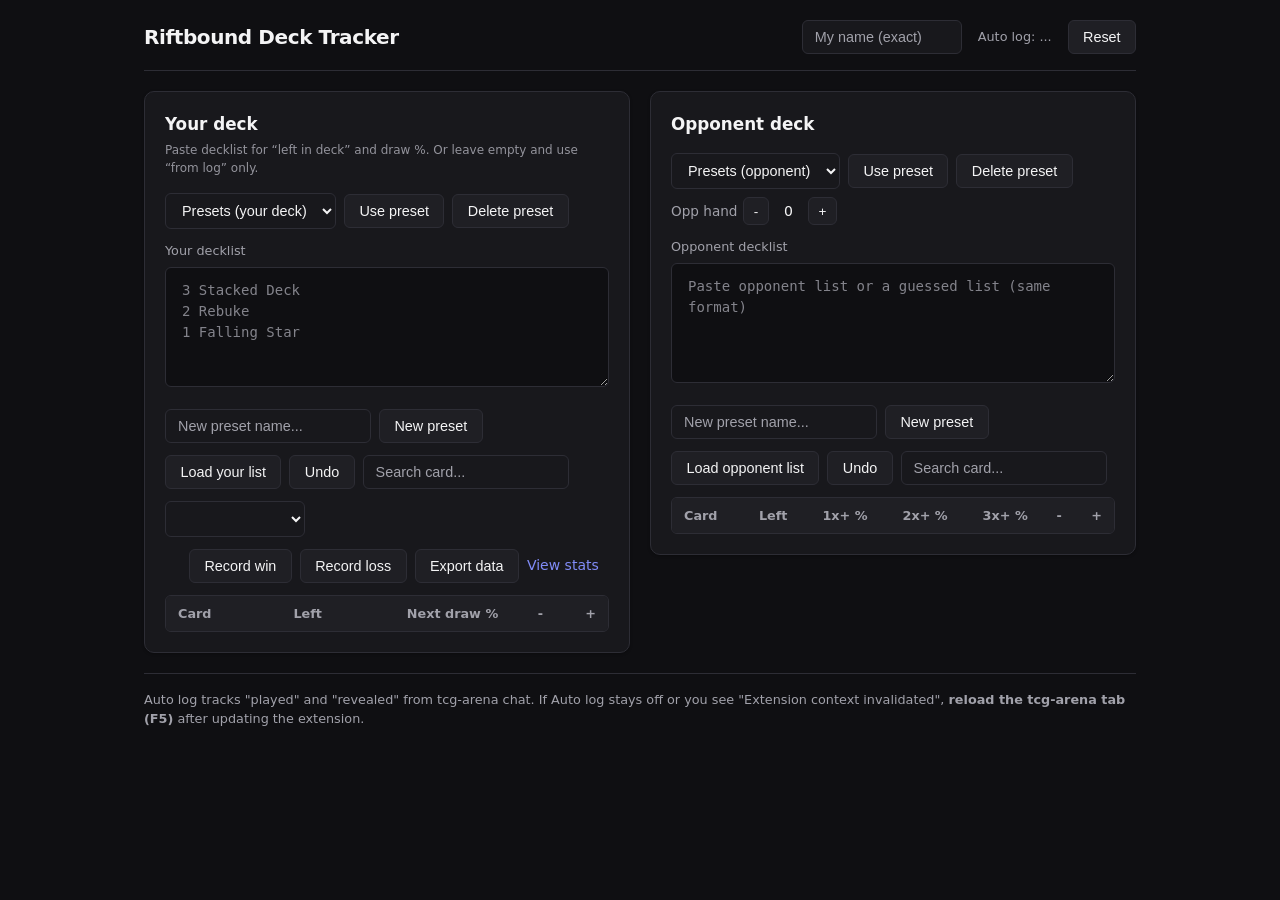
==== tracker/tracker.html @ 1d072928 "instructions and improvements" ====
<!doctype html>
<html>
<head>
  <meta charset="utf-8" />
  <meta name="viewport" content="width=device-width, initial-scale=1" />
  <title>Riftbound Tracker</title>
  <link rel="stylesheet" href="tracker.css" />
</head>
<body>
  <div class="app">
    <div class="topbar">
      <div class="title">Riftbound Deck Tracker</div>

      <div class="top-right">
        <input id="my-name" class="control small" placeholder="My name (exact)" />
        <span id="auto-status" class="badge">Auto log: ...</span>
        <button id="reset">Reset</button>
      </div>
    </div>

    <div class="columns">
      <!-- YOU -->
      <section class="panel">
        <div class="panel-head">
          <h2>Your deck</h2>
          <div class="stats" id="stats-you"></div>
          <p class="stats-hint" id="stats-you-hint">Paste decklist for “left in deck” and draw %. Or leave empty and use “from log” only.</p>
        </div>

        <div class="panel-actions">
          <select id="preset-you" class="control">
            <option value="">Presets (your deck)</option>
          </select>
          <button id="use-preset-you">Use preset</button>
          <button id="delete-preset-you">Delete preset</button>
        </div>

        <div class="deck-paste">
          <label for="input-you" class="deck-label">Your decklist</label>
          <textarea id="input-you" class="deck-input" placeholder="3 Stacked Deck&#10;2 Rebuke&#10;1 Falling Star"></textarea>
        </div>

        <div class="panel-actions">
          <input id="new-preset-name-you" class="control" placeholder="New preset name..." />
          <button id="new-preset-you">New preset</button>
        </div>

        <div class="panel-actions">
          <button id="start-you">Load your list</button>
          <button id="undo-you">Undo</button>
          <input id="search-you" class="control" placeholder="Search card..." />
        </div>

        <div class="panel-actions">
          <select id="opponent-hero" class="control" title="Opponent hero (manual – cannot auto-detect)"></select>
          <span id="game-meta" class="badge game-meta"></span>
        </div>
        <div class="panel-actions">
          <span id="recorded-count" class="badge"></span>
          <button id="record-win">Record win</button>
          <button id="record-loss">Record loss</button>
          <button id="export-data">Export data</button>
          <a id="open-stats" href="#" target="_blank" rel="noopener">View stats</a>
        </div>

        <div class="table-wrap" id="your-deck-wrap">
          <table>
            <thead>
              <tr>
                <th>Card</th>
                <th class="num">Left</th>
                <th class="num">Next draw %</th>
                <th class="num">-</th>
                <th class="num">+</th>
              </tr>
            </thead>
            <tbody id="list-you"></tbody>
          </table>
        </div>
        <div class="table-wrap your-cards-from-log hidden" id="your-cards-from-log-wrap">
          <table>
            <thead>
              <tr>
                <th>Card</th>
                <th class="num">Count</th>
              </tr>
            </thead>
            <tbody id="list-you-from-log"></tbody>
          </table>
        </div>
      </section>

      <!-- OPP -->
      <section class="panel">
        <div class="panel-head">
          <h2>Opponent deck</h2>
          <div class="stats" id="stats-opp"></div>
        </div>

        <div class="panel-actions">
          <select id="preset-opp" class="control">
            <option value="">Presets (opponent)</option>
          </select>
          <button id="use-preset-opp">Use preset</button>
          <button id="delete-preset-opp">Delete preset</button>

          <div class="handbox">
            <span class="handlabel">Opp hand</span>
            <button class="btn small" id="hand-minus">-</button>
            <span class="handnum" id="hand-value">0</span>
            <button class="btn small" id="hand-plus">+</button>
          </div>
        </div>

        <div class="deck-paste">
          <label for="input-opp" class="deck-label">Opponent decklist</label>
          <textarea id="input-opp" class="deck-input" placeholder="Paste opponent list or a guessed list (same format)"></textarea>
        </div>

        <div class="panel-actions">
          <input id="new-preset-name-opp" class="control" placeholder="New preset name..." />
          <button id="new-preset-opp">New preset</button>
        </div>

        <div class="panel-actions">
          <button id="start-opp">Load opponent list</button>
          <button id="undo-opp">Undo</button>
          <input id="search-opp" class="control" placeholder="Search card..." />
        </div>

        <div class="table-wrap">
          <table>
            <thead>
              <tr>
                <th>Card</th>
                <th class="num">Left</th>
                <th class="num">1x+ %</th>
                <th class="num">2x+ %</th>
                <th class="num">3x+ %</th>
                <th class="num">-</th>
                <th class="num">+</th>
              </tr>
            </thead>
            <tbody id="list-opp"></tbody>
          </table>
        </div>
      </section>
    </div>

    <div class="footer">
      Auto log tracks "played" and "revealed" from tcg-arena chat. If Auto log stays off or you see "Extension context invalidated", <strong>reload the tcg-arena tab (F5)</strong> after updating the extension.
    </div>
  </div>

  <script src="tracker.js"></script>
</body>
</html>
---- tracker/tracker.css ----
/* Riftbound Tracker – modern layout */
*, *::before, *::after { box-sizing: border-box; }

:root {
  --bg: #0f0f12;
  --surface: #18181c;
  --surface-hover: #1f1f24;
  --border: #2d2d35;
  --border-focus: #6366f1;
  --text: #f4f4f5;
  --text-muted: #a1a1aa;
  --accent: #6366f1;
  --accent-hover: #818cf8;
  --radius: 10px;
  --radius-sm: 6px;
  --shadow: 0 1px 3px rgba(0,0,0,0.3);
}

body {
  font-family: "Inter", system-ui, -apple-system, sans-serif;
  margin: 0;
  padding: 0;
  background: var(--bg);
  color: var(--text);
  font-size: 14px;
  line-height: 1.5;
  min-height: 100vh;
}

.app {
  max-width: 1040px;
  margin: 0 auto;
  padding: 1.25rem 1.5rem;
}

/* ----- Top bar ----- */
.topbar {
  display: flex;
  justify-content: space-between;
  align-items: center;
  flex-wrap: wrap;
  gap: 0.75rem;
  margin-bottom: 1.25rem;
  padding-bottom: 1rem;
  border-bottom: 1px solid var(--border);
}
.title {
  font-size: 1.25rem;
  font-weight: 700;
  letter-spacing: -0.02em;
}
.top-right {
  display: flex;
  align-items: center;
  gap: 0.5rem;
  flex-wrap: wrap;
}

/* ----- Controls ----- */
.control {
  padding: 0.5rem 0.75rem;
  background: var(--surface);
  border: 1px solid var(--border);
  border-radius: var(--radius-sm);
  color: var(--text);
  font-size: 0.9rem;
  transition: border-color 0.15s, box-shadow 0.15s;
}
.control:focus {
  outline: none;
  border-color: var(--border-focus);
  box-shadow: 0 0 0 2px rgba(99, 102, 241, 0.2);
}
.control.small { width: 160px; }
.control::placeholder { color: var(--text-muted); }

.badge {
  font-size: 0.8rem;
  color: var(--text-muted);
  padding: 0.25rem 0.5rem;
}
.badge.game-meta { margin-left: 0.5rem; }

button, .btn {
  padding: 0.5rem 0.9rem;
  background: var(--surface-hover);
  border: 1px solid var(--border);
  border-radius: var(--radius-sm);
  color: var(--text);
  cursor: pointer;
  font-size: 0.9rem;
  font-weight: 500;
  transition: background 0.15s, border-color 0.15s;
}
button:hover, .btn:hover {
  background: #2a2a32;
  border-color: #3f3f48;
}
button:active, .btn:active { background: #25252c; }
.btn.small { padding: 0.35rem 0.6rem; font-size: 0.85rem; }

/* ----- Columns ----- */
.columns {
  display: grid;
  grid-template-columns: 1fr 1fr;
  gap: 1.25rem;
  align-items: start;
}
@media (max-width: 800px) {
  .columns { grid-template-columns: 1fr; }
}

/* ----- Panels ----- */
.panel {
  background: var(--surface);
  border-radius: var(--radius);
  padding: 1.25rem;
  border: 1px solid var(--border);
  box-shadow: var(--shadow);
  min-width: 0;
}

.panel-head {
  margin-bottom: 1rem;
}
.panel-head h2 {
  margin: 0 0 0.25rem;
  font-size: 1.05rem;
  font-weight: 600;
}
.stats {
  font-size: 0.85rem;
  color: var(--text-muted);
}
.stats-hint {
  font-size: 0.75rem;
  color: var(--text-muted);
  margin: 0.25rem 0 0;
  opacity: 0.9;
}
.your-cards-from-log.hidden { display: none; }

.panel-actions {
  display: flex;
  flex-wrap: wrap;
  gap: 0.5rem;
  align-items: center;
  margin-bottom: 0.75rem;
}
.panel-actions select.control { min-width: 140px; }

/* ----- Deck paste area ----- */
.deck-paste {
  margin-bottom: 1rem;
}
.deck-label {
  display: block;
  font-size: 0.8rem;
  font-weight: 500;
  color: var(--text-muted);
  margin-bottom: 0.4rem;
}
.deck-input {
  width: 100%;
  min-height: 120px;
  padding: 0.75rem 1rem;
  background: var(--bg);
  border: 1px solid var(--border);
  border-radius: var(--radius-sm);
  color: var(--text);
  font-family: ui-monospace, "SF Mono", Menlo, monospace;
  font-size: 0.875rem;
  line-height: 1.5;
  resize: vertical;
  transition: border-color 0.15s, box-shadow 0.15s;
}
.deck-input::placeholder { color: var(--text-muted); opacity: 0.8; }
.deck-input:focus {
  outline: none;
  border-color: var(--border-focus);
  box-shadow: 0 0 0 2px rgba(99, 102, 241, 0.15);
}

/* ----- Tables ----- */
.table-wrap {
  overflow-x: auto;
  margin-top: 0.75rem;
  border-radius: var(--radius-sm);
  border: 1px solid var(--border);
}
table {
  width: 100%;
  border-collapse: collapse;
  font-size: 0.9rem;
}
th, td { padding: 0.5rem 0.75rem; text-align: left; }
th {
  background: var(--surface-hover);
  color: var(--text-muted);
  font-weight: 600;
  font-size: 0.8rem;
  text-transform: none;
  white-space: nowrap;
}
tbody tr { border-top: 1px solid var(--border); }
tbody tr:hover { background: rgba(255,255,255,0.02); }
.num { text-align: right; }
.cardname.crossed { text-decoration: line-through; opacity: 0.6; }

/* Percent heat */
.pct.hot { color: #4ade80; }
.pct.warm { color: #fbbf24; }
.pct.cool { color: #60a5fa; }
.pct.none { color: #71717a; }

/* Hand control ----- */
.handbox { display: flex; align-items: center; gap: 0.35rem; }
.handlabel { font-size: 0.85rem; color: var(--text-muted); }
.handnum { min-width: 1.75rem; text-align: center; font-weight: 500; }

/* Footer ----- */
.footer {
  margin-top: 1.25rem;
  padding-top: 1rem;
  border-top: 1px solid var(--border);
  font-size: 0.8rem;
  color: var(--text-muted);
}

/* Links ----- */
a {
  color: #818cf8;
  text-decoration: none;
  font-weight: 500;
}
a:hover { text-decoration: underline; }
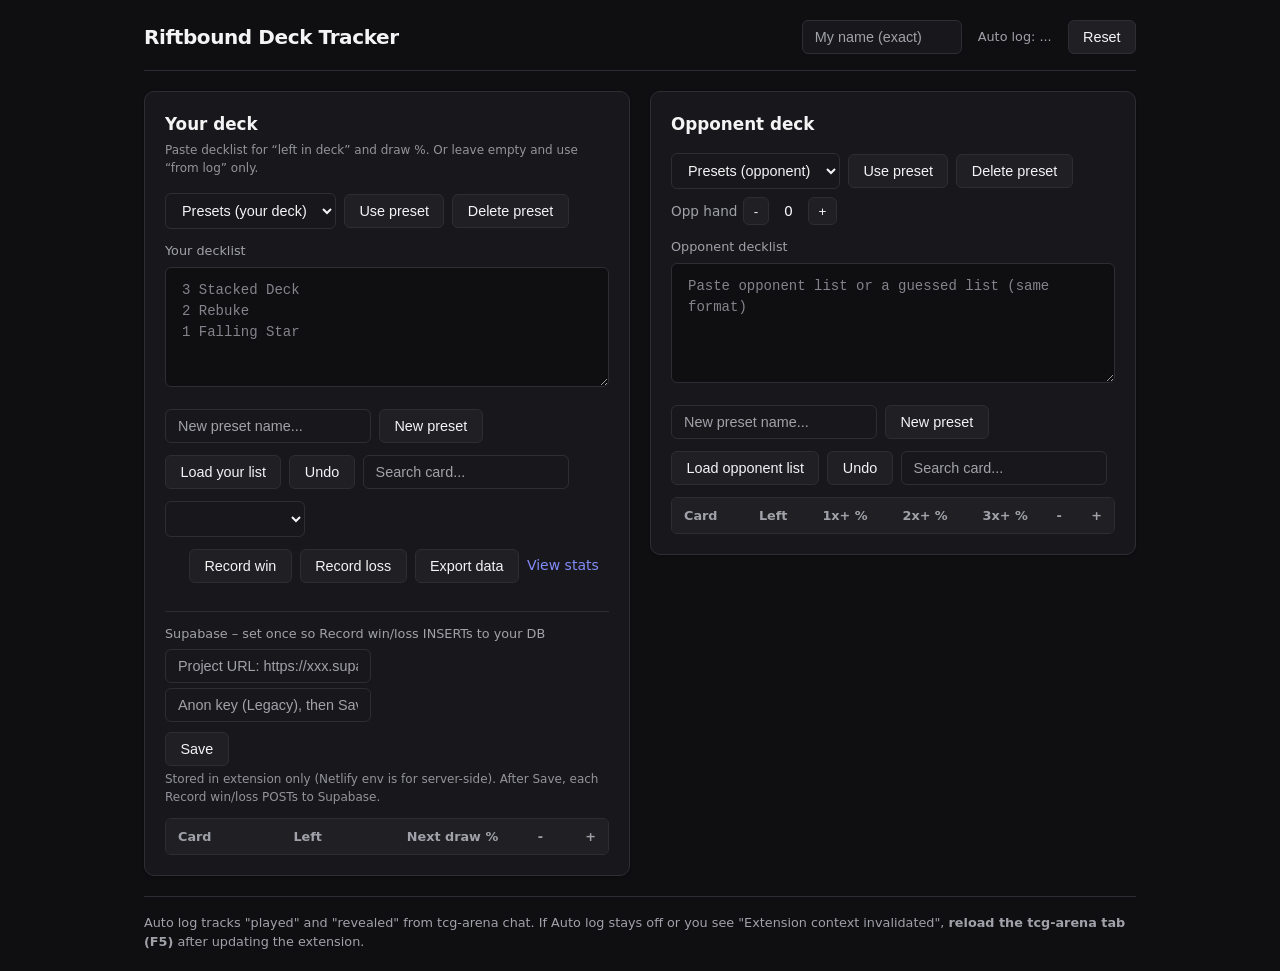
==== commit d1bf69a0: "supabase shi for postgre" ====
--- a/tracker/tracker.html
+++ b/tracker/tracker.html
@@ -61,6 +61,14 @@
           <button id="record-loss">Record loss</button>
           <button id="export-data">Export data</button>
           <a id="open-stats" href="#" target="_blank" rel="noopener">View stats</a>
+          <span id="supabase-status" class="badge supabase-status" title="Supabase sync"></span>
+        </div>
+        <div class="supabase-config">
+          <label class="deck-label">Supabase – set once so Record win/loss INSERTs to your DB</label>
+          <input id="supabase-url" class="control" placeholder="Project URL: https://xxx.supabase.co" />
+          <input id="supabase-key" class="control" type="password" placeholder="Anon key (Legacy), then Save" autocomplete="off" />
+          <button id="supabase-save" class="btn">Save</button>
+          <p class="stats-hint">Stored in extension only (Netlify env is for server-side). After Save, each Record win/loss POSTs to Supabase.</p>
         </div>
 
         <div class="table-wrap" id="your-deck-wrap">
--- a/tracker/tracker.css
+++ b/tracker/tracker.css
@@ -80,6 +80,14 @@
   padding: 0.25rem 0.5rem;
 }
 .badge.game-meta { margin-left: 0.5rem; }
+.supabase-status { margin-left: 0.5rem; }
+.supabase-status.supabase-err { color: var(--red); }
+
+.supabase-config { margin-top: 0.75rem; padding-top: 0.75rem; border-top: 1px solid var(--border); }
+.supabase-config .deck-label { margin-bottom: 0.35rem; }
+.supabase-config input.control { max-width: 320px; margin-right: 0.5rem; margin-bottom: 0.35rem; display: block; }
+.supabase-config input.control + input.control { margin-top: 0.25rem; }
+.supabase-config .btn { margin-top: 0.25rem; }
 
 button, .btn {
   padding: 0.5rem 0.9rem;
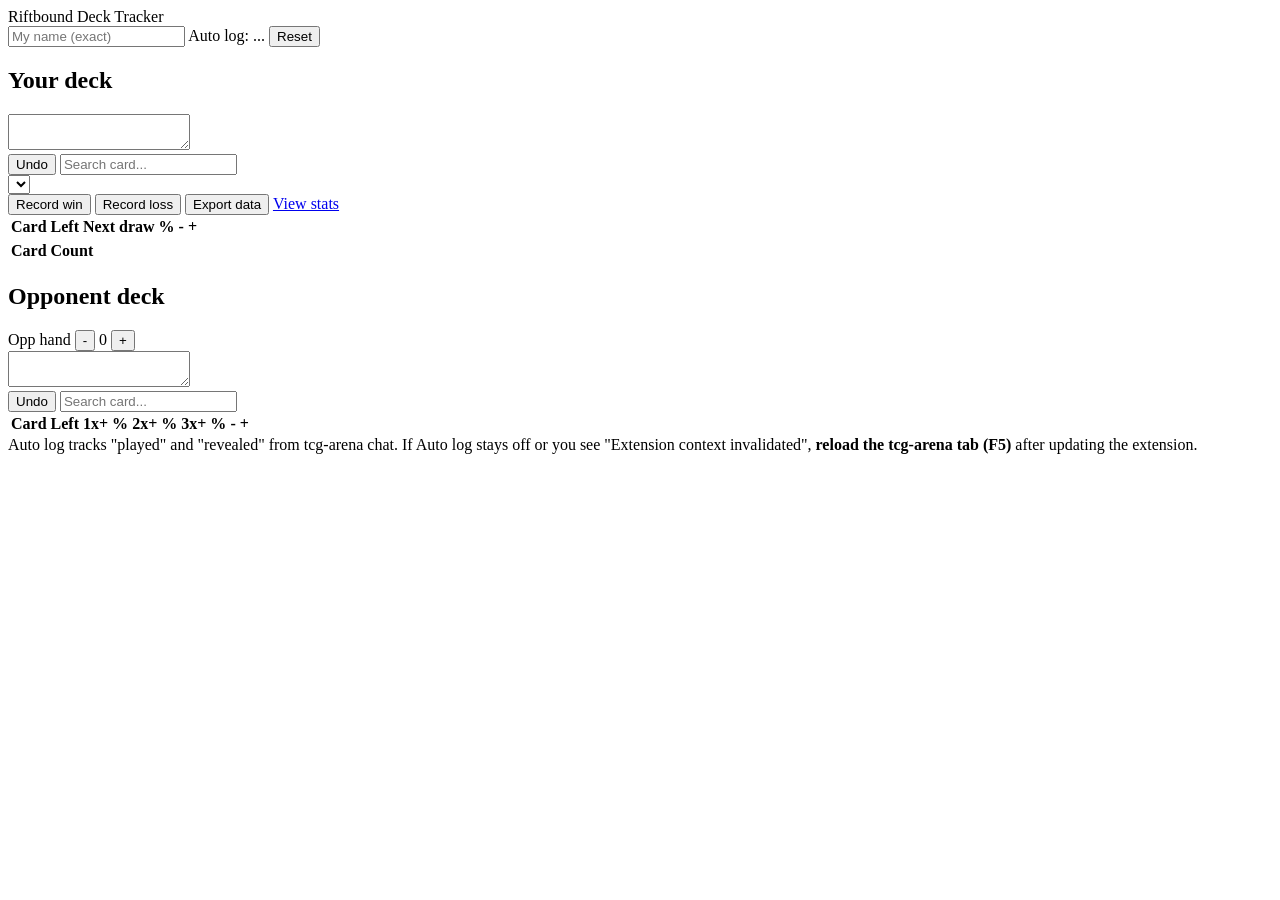
==== commit 80e4aa3a: "simplifications to tracker" ====
--- a/tracker/tracker.html
+++ b/tracker/tracker.html
@@ -24,29 +24,11 @@
         <div class="panel-head">
           <h2>Your deck</h2>
           <div class="stats" id="stats-you"></div>
-          <p class="stats-hint" id="stats-you-hint">Paste decklist for “left in deck” and draw %. Or leave empty and use “from log” only.</p>
         </div>
 
-        <div class="panel-actions">
-          <select id="preset-you" class="control">
-            <option value="">Presets (your deck)</option>
-          </select>
-          <button id="use-preset-you">Use preset</button>
-          <button id="delete-preset-you">Delete preset</button>
-        </div>
-
-        <div class="deck-paste">
-          <label for="input-you" class="deck-label">Your decklist</label>
-          <textarea id="input-you" class="deck-input" placeholder="3 Stacked Deck&#10;2 Rebuke&#10;1 Falling Star"></textarea>
-        </div>
+        <textarea id="input-you" class="deck-input hidden" aria-hidden="true"></textarea>
 
         <div class="panel-actions">
-          <input id="new-preset-name-you" class="control" placeholder="New preset name..." />
-          <button id="new-preset-you">New preset</button>
-        </div>
-
-        <div class="panel-actions">
-          <button id="start-you">Load your list</button>
           <button id="undo-you">Undo</button>
           <input id="search-you" class="control" placeholder="Search card..." />
         </div>
@@ -62,13 +44,6 @@
           <button id="export-data">Export data</button>
           <a id="open-stats" href="#" target="_blank" rel="noopener">View stats</a>
           <span id="supabase-status" class="badge supabase-status" title="Supabase sync"></span>
-        </div>
-        <div class="supabase-config">
-          <label class="deck-label">Supabase – set once so Record win/loss INSERTs to your DB</label>
-          <input id="supabase-url" class="control" placeholder="Project URL: https://xxx.supabase.co" />
-          <input id="supabase-key" class="control" type="password" placeholder="Anon key (Legacy), then Save" autocomplete="off" />
-          <button id="supabase-save" class="btn">Save</button>
-          <p class="stats-hint">Stored in extension only (Netlify env is for server-side). After Save, each Record win/loss POSTs to Supabase.</p>
         </div>
 
         <div class="table-wrap" id="your-deck-wrap">
@@ -106,12 +81,6 @@
         </div>
 
         <div class="panel-actions">
-          <select id="preset-opp" class="control">
-            <option value="">Presets (opponent)</option>
-          </select>
-          <button id="use-preset-opp">Use preset</button>
-          <button id="delete-preset-opp">Delete preset</button>
-
           <div class="handbox">
             <span class="handlabel">Opp hand</span>
             <button class="btn small" id="hand-minus">-</button>
@@ -120,18 +89,9 @@
           </div>
         </div>
 
-        <div class="deck-paste">
-          <label for="input-opp" class="deck-label">Opponent decklist</label>
-          <textarea id="input-opp" class="deck-input" placeholder="Paste opponent list or a guessed list (same format)"></textarea>
-        </div>
+        <textarea id="input-opp" class="deck-input hidden" aria-hidden="true"></textarea>
 
         <div class="panel-actions">
-          <input id="new-preset-name-opp" class="control" placeholder="New preset name..." />
-          <button id="new-preset-opp">New preset</button>
-        </div>
-
-        <div class="panel-actions">
-          <button id="start-opp">Load opponent list</button>
           <button id="undo-opp">Undo</button>
           <input id="search-opp" class="control" placeholder="Search card..." />
         </div>
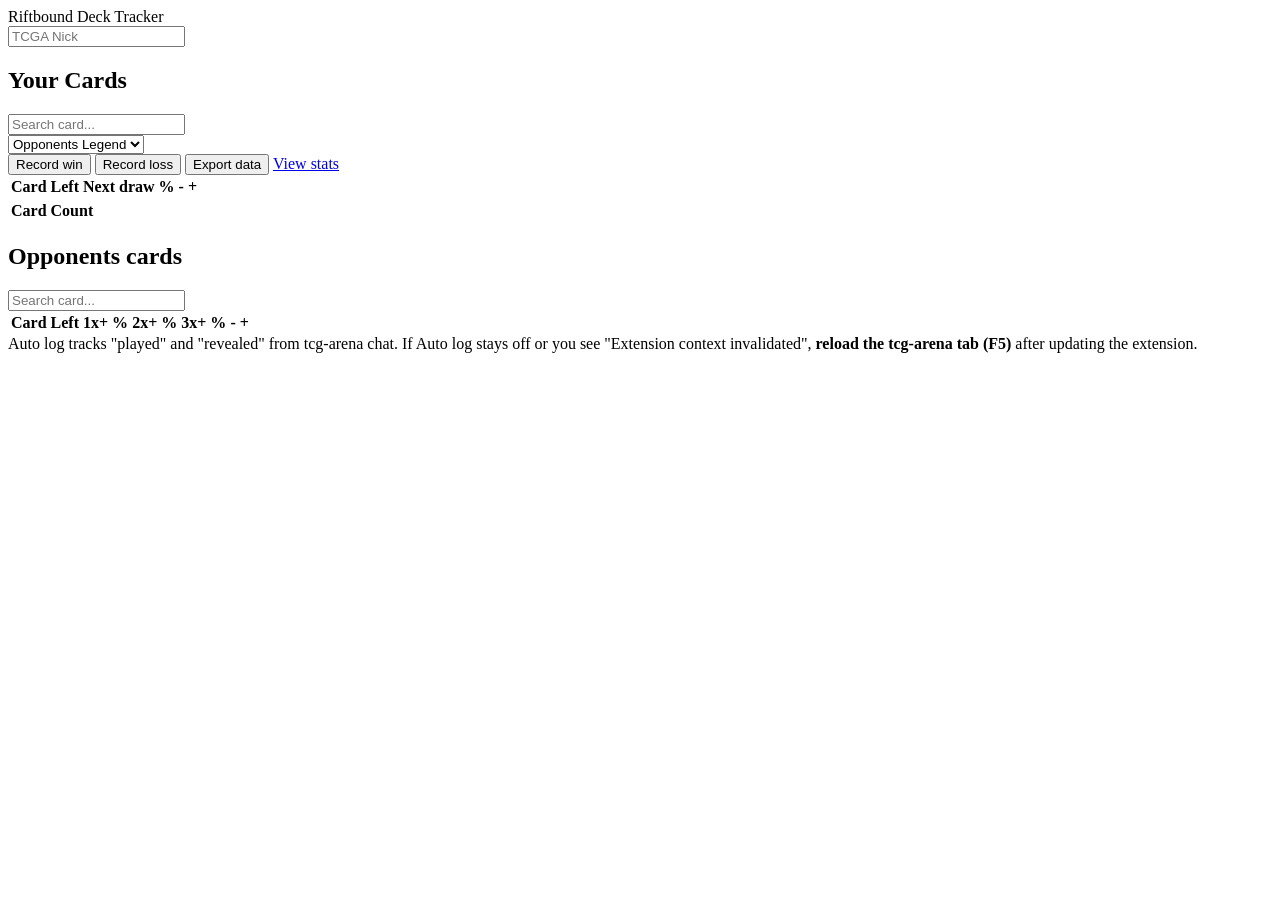
==== commit fded319e: "more simplifications and fixes to tracker UI" ====
--- a/tracker/tracker.html
+++ b/tracker/tracker.html
@@ -12,9 +12,7 @@
       <div class="title">Riftbound Deck Tracker</div>
 
       <div class="top-right">
-        <input id="my-name" class="control small" placeholder="My name (exact)" />
-        <span id="auto-status" class="badge">Auto log: ...</span>
-        <button id="reset">Reset</button>
+        <input id="my-name" class="control small" placeholder="TCGA Nick" />
       </div>
     </div>
 
@@ -22,19 +20,38 @@
       <!-- YOU -->
       <section class="panel">
         <div class="panel-head">
-          <h2>Your deck</h2>
+          <h2>Your Cards</h2>
           <div class="stats" id="stats-you"></div>
         </div>
-
-        <textarea id="input-you" class="deck-input hidden" aria-hidden="true"></textarea>
-
         <div class="panel-actions">
-          <button id="undo-you">Undo</button>
           <input id="search-you" class="control" placeholder="Search card..." />
         </div>
 
         <div class="panel-actions">
-          <select id="opponent-hero" class="control" title="Opponent hero (manual – cannot auto-detect)"></select>
+          <select id="opponent-hero" class="control" title="Opponent hero (manual – cannot auto-detect)">
+            <option value="">Opponents Legend</option>
+            <option value="Irelia">Irelia</option>
+            <option value="Fiora">Fiora</option>
+            <option value="Ezreal">Ezreal</option>
+            <option value="Lucian">Lucian</option>
+            <option value="Rumble">Rumble</option>
+            <option value="Ornn">Ornn</option>
+            <option value="Annie">Annie</option>
+            <option value="Master Yi">Master Yi</option>
+            <option value="Lux">Lux</option>
+            <option value="Garen">Garen</option>
+            <option value="Ahri">Ahri</option>
+            <option value="Darius">Darius</option>
+            <option value="Jinx">Jinx</option>
+            <option value="Kai'Sa">Kai'Sa</option>
+            <option value="Lee Sin">Lee Sin</option>
+            <option value="Miss Fortune">Miss Fortune</option>
+            <option value="Sett">Sett</option>
+            <option value="Teemo">Teemo</option>
+            <option value="Viktor">Viktor</option>
+            <option value="Volibear">Volibear</option>
+            <option value="Yasuo">Yasuo</option>
+          </select>
           <span id="game-meta" class="badge game-meta"></span>
         </div>
         <div class="panel-actions">
@@ -76,23 +93,11 @@
       <!-- OPP -->
       <section class="panel">
         <div class="panel-head">
-          <h2>Opponent deck</h2>
+          <h2>Opponents cards</h2>
           <div class="stats" id="stats-opp"></div>
         </div>
 
         <div class="panel-actions">
-          <div class="handbox">
-            <span class="handlabel">Opp hand</span>
-            <button class="btn small" id="hand-minus">-</button>
-            <span class="handnum" id="hand-value">0</span>
-            <button class="btn small" id="hand-plus">+</button>
-          </div>
-        </div>
-
-        <textarea id="input-opp" class="deck-input hidden" aria-hidden="true"></textarea>
-
-        <div class="panel-actions">
-          <button id="undo-opp">Undo</button>
           <input id="search-opp" class="control" placeholder="Search card..." />
         </div>
 
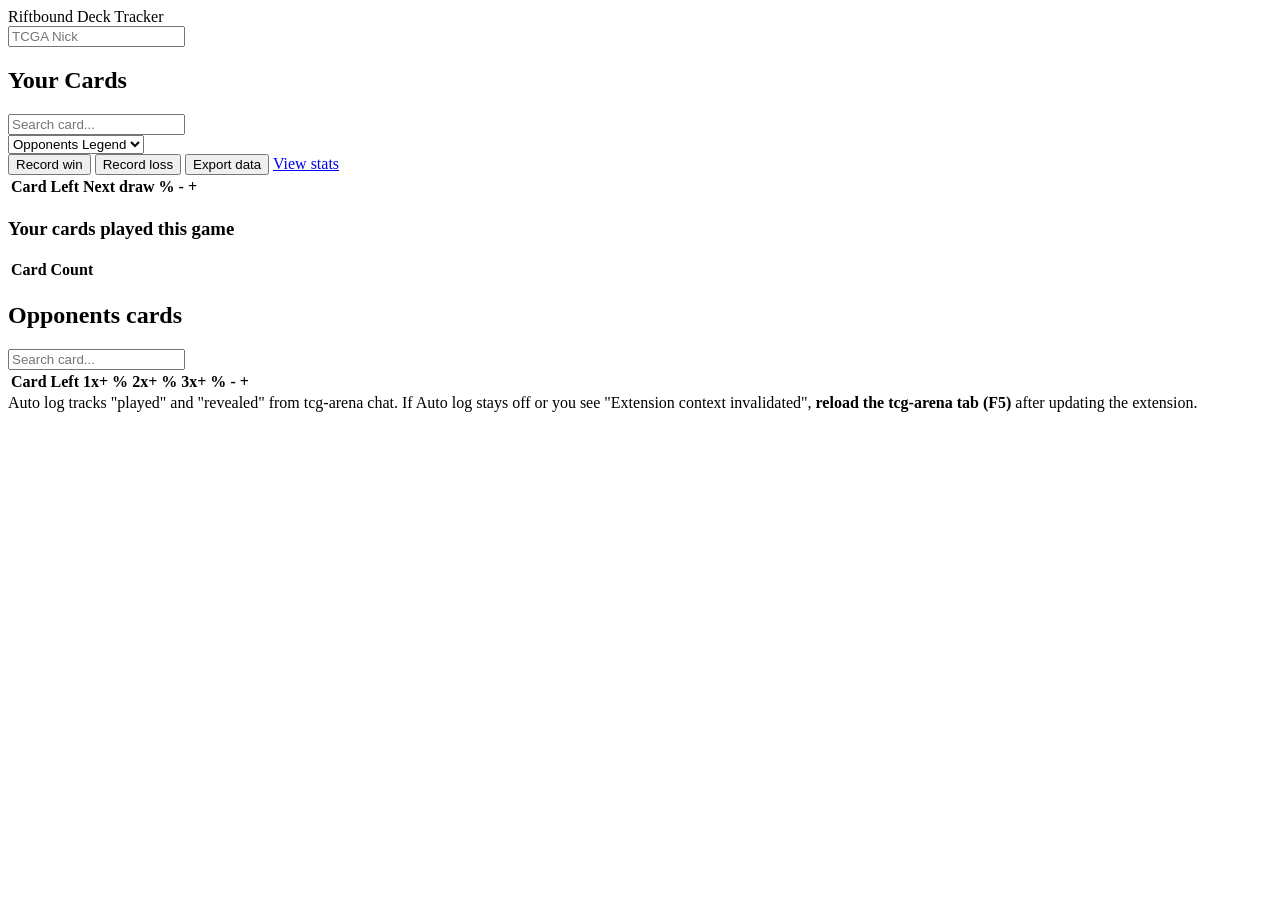
==== commit 19668588: "fixing showed cards bug" ====
--- a/tracker/tracker.html
+++ b/tracker/tracker.html
@@ -78,6 +78,7 @@
           </table>
         </div>
         <div class="table-wrap your-cards-from-log hidden" id="your-cards-from-log-wrap">
+          <h3 class="from-log-heading">Your cards played this game</h3>
           <table>
             <thead>
               <tr>
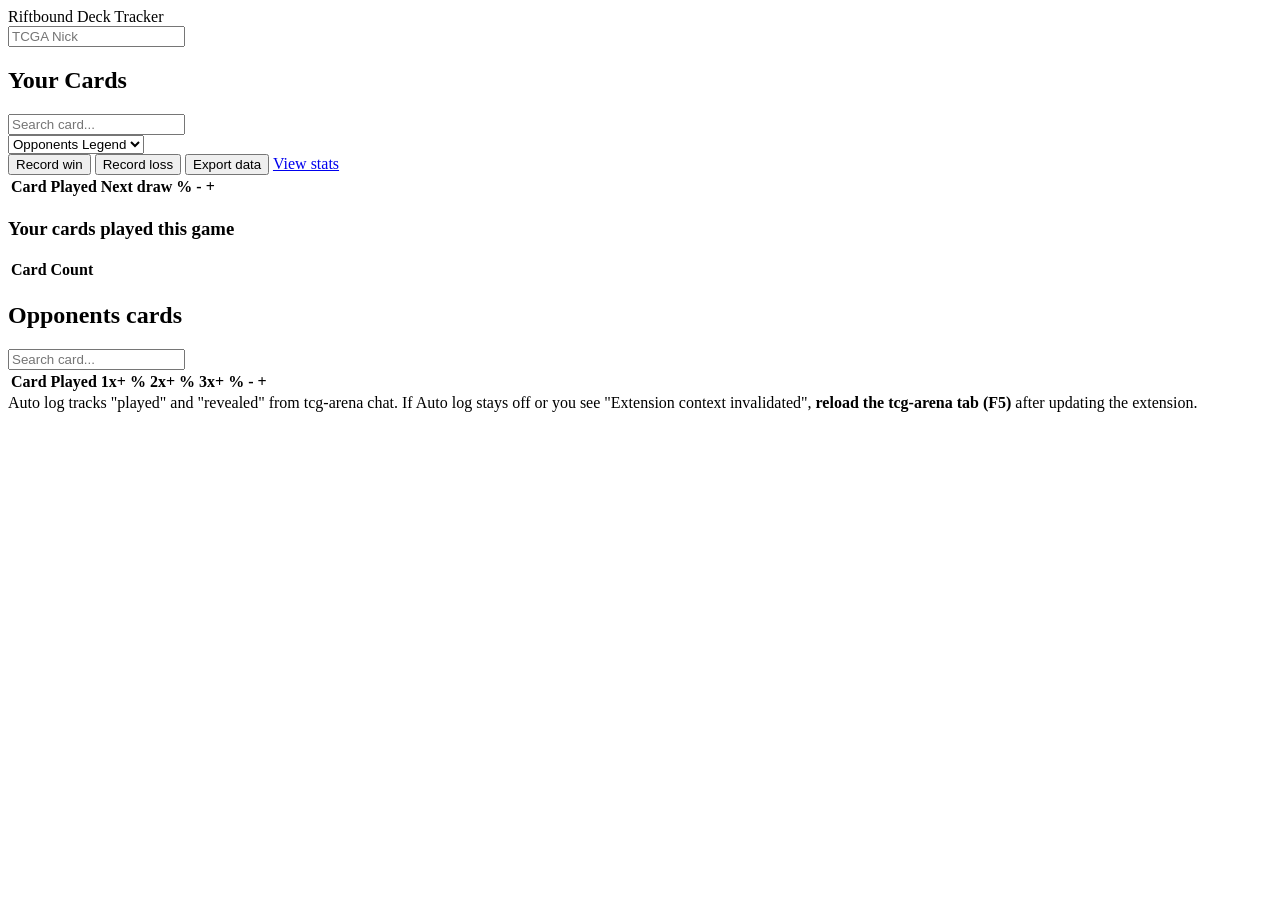
==== commit fa46f653: "fixed tracker errors" ====
--- a/tracker/tracker.html
+++ b/tracker/tracker.html
@@ -68,7 +68,7 @@
             <thead>
               <tr>
                 <th>Card</th>
-                <th class="num">Left</th>
+                <th class="num">Played</th>
                 <th class="num">Next draw %</th>
                 <th class="num">-</th>
                 <th class="num">+</th>
@@ -107,7 +107,7 @@
             <thead>
               <tr>
                 <th>Card</th>
-                <th class="num">Left</th>
+                <th class="num">Played</th>
                 <th class="num">1x+ %</th>
                 <th class="num">2x+ %</th>
                 <th class="num">3x+ %</th>
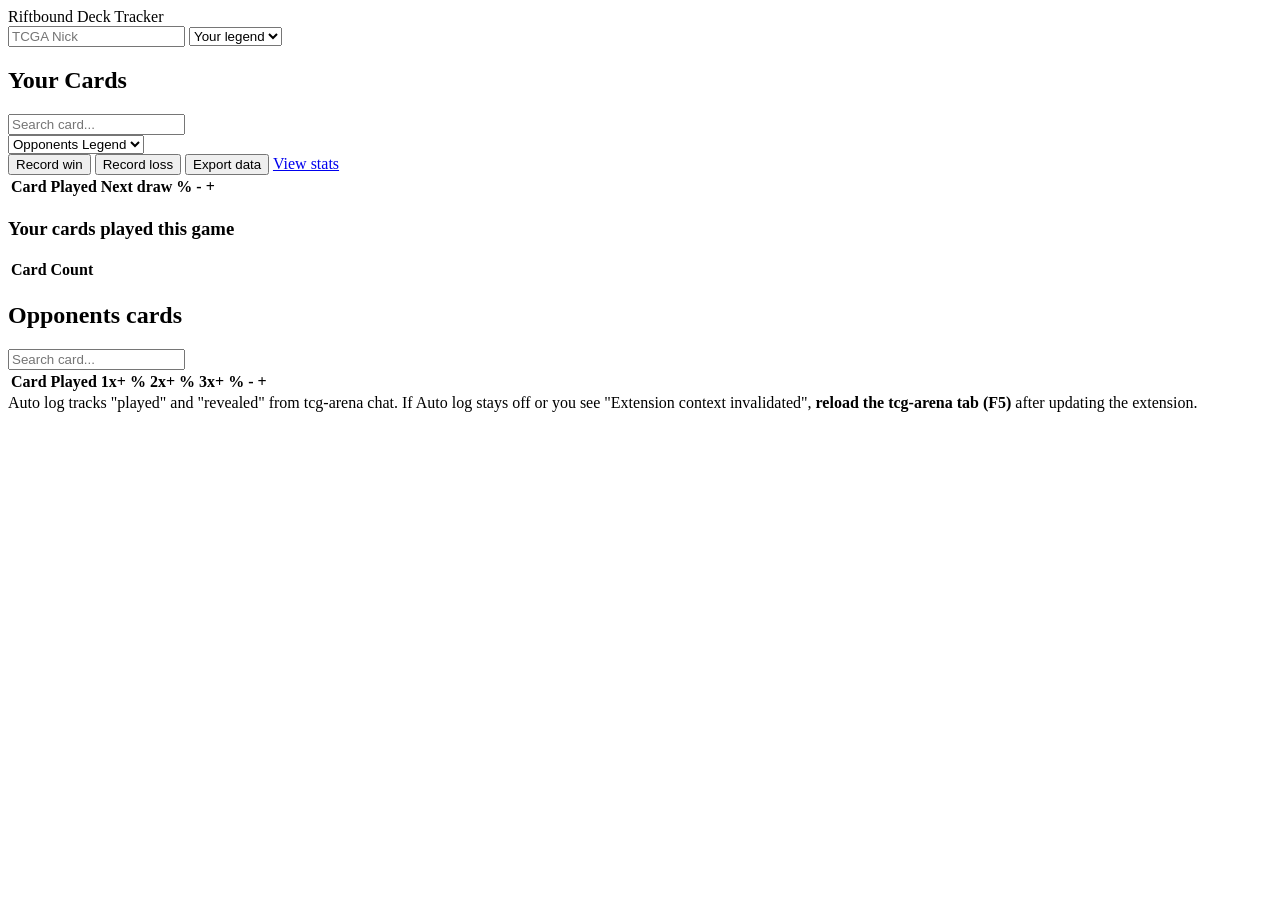
==== commit 74d10312: "own legend tracking ;D" ====
--- a/tracker/tracker.html
+++ b/tracker/tracker.html
@@ -13,6 +13,9 @@
 
       <div class="top-right">
         <input id="my-name" class="control small" placeholder="TCGA Nick" />
+        <select id="player-legend" class="control small" title="Your legend">
+          <option value="">Your legend</option>
+        </select>
       </div>
     </div>
 
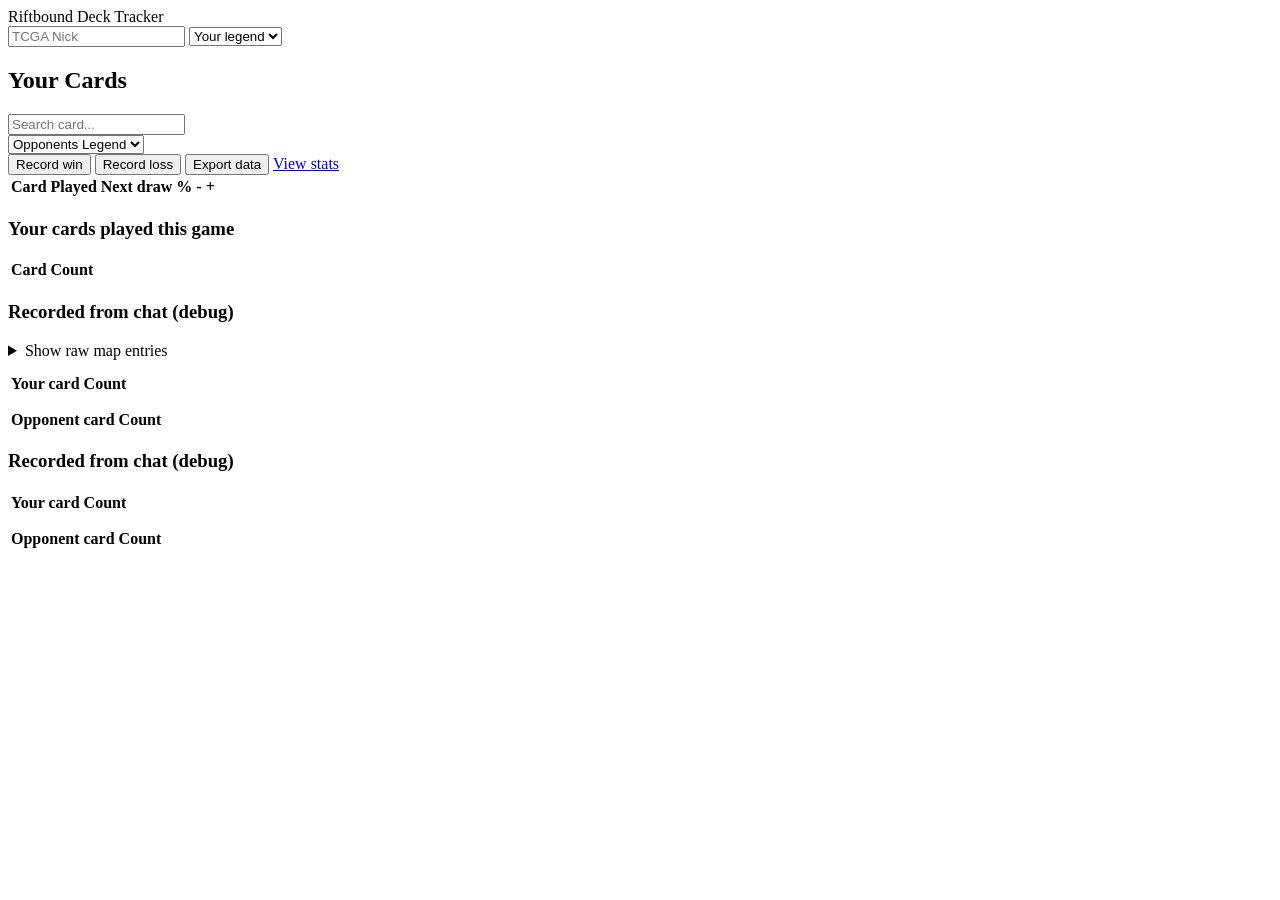
==== commit 29095465: "refactored the whole tracker and it now records properly everything (can still have bugs)" ====
--- a/tracker/tracker.html
+++ b/tracker/tracker.html
@@ -92,41 +92,58 @@
             <tbody id="list-you-from-log"></tbody>
           </table>
         </div>
-      </section>
 
-      <!-- OPP -->
-      <section class="panel">
-        <div class="panel-head">
-          <h2>Opponents cards</h2>
-          <div class="stats" id="stats-opp"></div>
-        </div>
-
-        <div class="panel-actions">
-          <input id="search-opp" class="control" placeholder="Search card..." />
-        </div>
-
-        <div class="table-wrap">
+        <div class="table-wrap your-cards-from-log hidden" id="recorded-from-chat-wrap">
+          <div class="panel-head">
+            <h3 class="from-log-heading">Recorded from chat (debug)</h3>
+            <div class="stats" id="recorded-debug-status"></div>
+          </div>
+          <details style="margin: 8px 0 12px;">
+            <summary>Show raw map entries</summary>
+            <pre id="recorded-debug-map" style="white-space: pre-wrap; margin-top: 8px;"></pre>
+          </details>
           <table>
             <thead>
               <tr>
-                <th>Card</th>
-                <th class="num">Played</th>
-                <th class="num">1x+ %</th>
-                <th class="num">2x+ %</th>
-                <th class="num">3x+ %</th>
-                <th class="num">-</th>
-                <th class="num">+</th>
+                <th>Your card</th>
+                <th class="num">Count</th>
               </tr>
             </thead>
-            <tbody id="list-opp"></tbody>
+            <tbody id="recorded-you-body"></tbody>
+          </table>
+          <table style="margin-top: 12px;">
+            <thead>
+              <tr>
+                <th>Opponent card</th>
+                <th class="num">Count</th>
+              </tr>
+            </thead>
+            <tbody id="recorded-opp-body"></tbody>
+          </table>
+        </div>
+
+        <div class="table-wrap your-cards-from-log hidden" id="recorded-from-chat-wrap">
+          <h3 class="from-log-heading">Recorded from chat (debug)</h3>
+          <table>
+            <thead>
+              <tr>
+                <th>Your card</th>
+                <th class="num">Count</th>
+              </tr>
+            </thead>
+            <tbody id="recorded-you-body"></tbody>
+          </table>
+          <table style="margin-top: 12px;">
+            <thead>
+              <tr>
+                <th>Opponent card</th>
+                <th class="num">Count</th>
+              </tr>
+            </thead>
+            <tbody id="recorded-opp-body"></tbody>
           </table>
         </div>
       </section>
-    </div>
-
-    <div class="footer">
-      Auto log tracks "played" and "revealed" from tcg-arena chat. If Auto log stays off or you see "Extension context invalidated", <strong>reload the tcg-arena tab (F5)</strong> after updating the extension.
-    </div>
   </div>
 
   <script src="tracker.js"></script>
